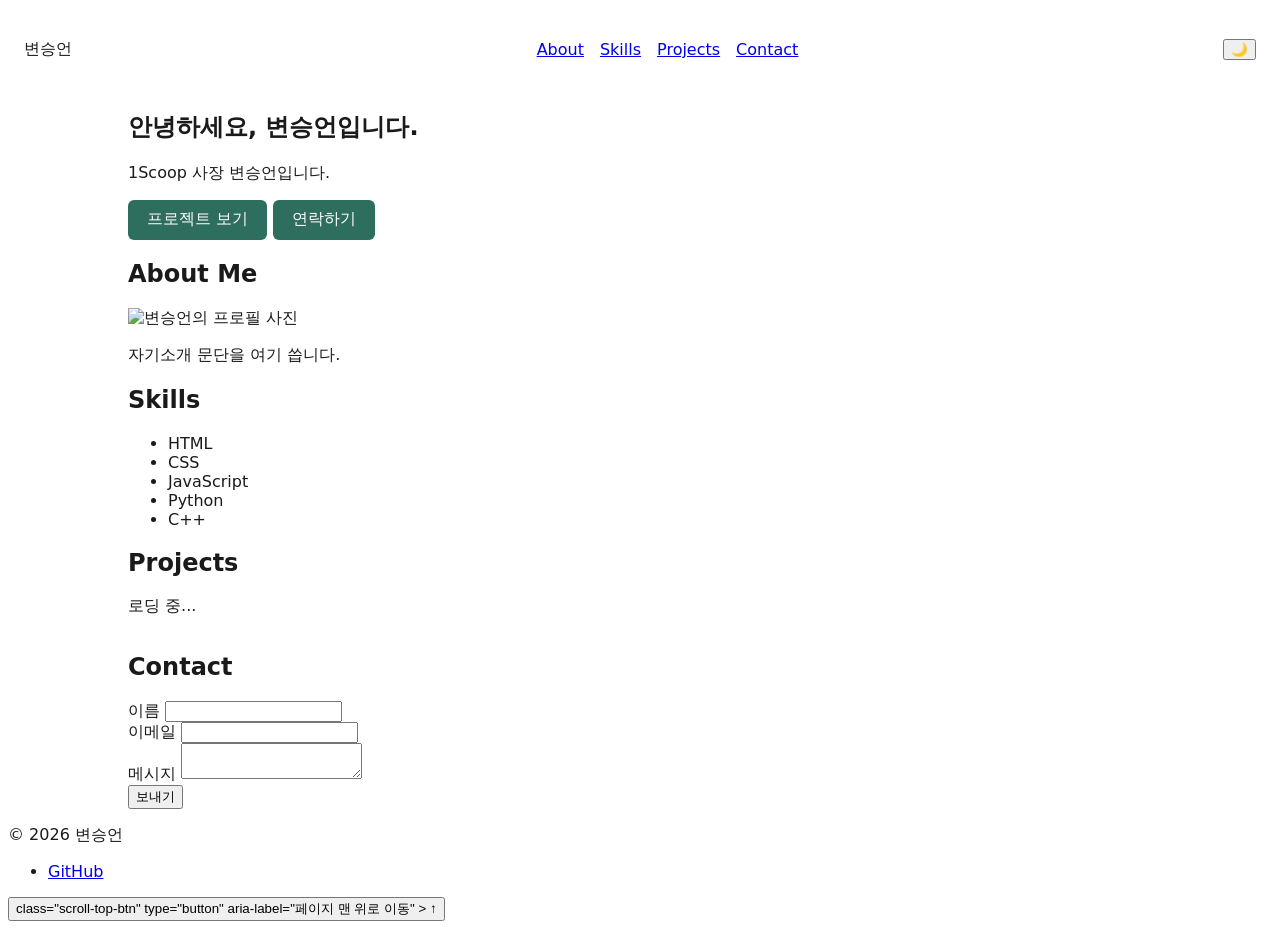
==== B1-1 나를 소개하는 웹페이지 처음부터 만들기/index.html @ cf061657 "Complete portfolio features" ====
<!DOCTYPE html>
<html lang="ko">
<head>
    <meta charset="UTF-8">
    <meta name="viewport" content="width=device-width, initial-scale=1.0">
    <title>변승언의 포트폴리오</title>
    <link rel="stylesheet" href="css/style.css">
    <script defer src="js/main.js"></script>
</head>
<body>
    <header>
        <nav>
            <span class="logo">변승언</span>
            <ul class="nav-menu">
                <li><a href="#about">About</a></li>
                <li><a href="#skills">Skills</a></li>
                <li><a href="#projects">Projects</a></li>
                <li><a href="#contact">Contact</a></li>
            </ul>
            <button class="dark-mode-btn" aria-label="다크모드 전환">🌙</button>
            <button class="hamburger" aria-label="메뉴 열기">☰</button>
        </nav>
    </header>

    <main>
        <section id="hero">
            <h1>안녕하세요, 변승언입니다.</h1>
            <p>1Scoop 사장 변승언입니다.</p>
            <a href="#projects" class="btn">프로젝트 보기</a>
            <a href="#contact" class="btn">연락하기</a>
        </section>

        <section id="about">
            <h2>About Me</h2>
            <img src="images/profile.jpg" alt="변승언의 프로필 사진">
            <p>자기소개 문단을 여기 씁니다.</p>
        </section>

        <section id="skills">
            <h2>Skills</h2>
            <ul class="skills-list">
                <li>HTML</li>
                <li>CSS</li>
                <li>JavaScript</li>
                <li>Python</li>
                <li>C++</li>
            </ul>
        </section>

        <section id="projects">
            <h2>Projects</h2>
            <p id ="project-status"
            role="status"> 로딩 중...</p>

            <div class="project-grid"
            id="project-list"></div>

            <button id = "project-retry"
            type="button" hidden>
            다시 시도
        </button>
        </section>

            <div class="projects-grid" id="projects-list"></div>
        </section>

        <section id="contact">
            <h2>Contact</h2>
            <form id="contact-form">
                <div class="form-group">
                    <label for="name">이름</label>
                    <input type="text" id="name" name="name">
                    <span class="error" id="name-error"></span>
                </div>
                <div class="form-group">
                    <label for="email">이메일</label>
                    <input type="email" id="email" name="email">
                    <span class="error" id="email-error"></span>
                </div>
                <div class="form-group">
                    <label for="message">메시지</label>
                    <textarea id="message" name="message"></textarea>
                    <span class="error" id="message-error"></span>
                </div>
                <button type="submit">보내기</button>
                <p id="form-success" role="status">
                </p>
            </form>
        </section>
    </main>

    <footer>
        <p>&copy; 2026 변승언</p>
        <ul class="social-links">
            <li><a href="https://github.com/1st0Groom">GitHub</a></li>
        </ul>
    </footer>

    <button>
        class="scroll-top-btn"
        type="button"
        aria-label="페이지 맨 위로 이동"
        >
        ↑
    </button>
</body>
</html>
---- B1-1 나를 소개하는 웹페이지 처음부터 만들기/css/style.css ----
/* 기본모드 색깔 */
:root {
  --bg: #ffffff;
  --text: #1a1a1a;
  --text-soft: #6b6b6b;
  --primary: #2e6e5e;
  --card-bg: #f4f4f5;
  --border: #e0e0e0;
  --font-base: system-ui, sans-serif;
  --space-sm: 0.5rem;
  --space-md: 1rem;
  --space-lg: 2rem;
}

/* 다크모드 색깔*/
[data-theme="dark"] {
  --bg: #121212;
  --text: #eaeaea;
  --text-soft: #a0a0a0;
  --card-bg: #1e1e1e;
  --border: #333333;
}

body {
  background: var(--bg);
  color: var(--text);
  font-family: var(--font-base);
}

nav {
    display : flex;
    justify-content : space-between;
    align-items : center;
    padding : var(--space-md);
}

.nav-menu {
    display : flex;         
    gap: var(--space-md);
    list-style : none;
}

.projects-grid {
    display: grid;
    grid-template-columns: repeat(auto-fit, minmax(280px, 1fr));
    gap: var(--space-md);
}

/* 모바일 기본: 메뉴 숨기고 햄버거만 보이게 */
.nav-menu {
    display: none;
}

.hamburger {
    display : block;
}

.dark-mode-btn{
    display: block;
}

/* 태블릿 이상 (768px~) */
@media (min-width: 768px) {
    .nav-menu {
        display: flex;
    }

    .hamburger {
        display: none;
    }
}

/* 데스크톱 (1024px~) */
@media (min-width: 1024px) {
  main {
    max-width: 1024px;
    margin: 0 auto;
  }
}

.btn {
    display: inline-block;
    padding: 0.6rem 1.2rem;
    background-color: var(--primary);
    color: white;
    text-decoration: none;
    border-radius: 6px;
    transition: transform 0.2s ease, opacity 0.2s ease;
}

.btn:hover {
    transform: translateY(-2px);
    opacity: 0.9;
}

.projects-grid > * {
    background: var(--card-bg);
    border: 1px solid var(--border);
    border-radius: 8px;
    padding: var(--space-md);
    box-shadow: 0 2px 6px rgba(0, 0, 0, 0.08);
    transition: box-shadow 0.2s ease;
}

.projects-grid > *:hover {
    box-shadow: 0 4px 12px rgba(0, 0, 0, 0.15);
}

/* active 클래스가 붙으면 세로로 펼쳐서 보여줘라 */
.nav-menu.active{
    display: flex;
    flex-direction: column;
    position:absolute;
    top: 100%;
    left: 0;
    right: 0;
    background: var(--bg);
    padding: var(--space-md);
}

.scroll-top-btn{
    display:none;
    position: fixed;
    right: 1rem;
    bottom: 1rem;
    padding: 0.6rem 0.8rem;
}

.scroll-top-btn.visible{
    display:block;
}

nav.scrolled {
    background: var(--card-bg);
    box-shadow: 0 2px 8px rgba(0, 0, 0, 0.1);
}

.reveal {
    opacity: 0;
    transform: translateY(24px);
    transition: opacity 0.6s ease, transform 0.6s ease;
}

.reveal.show {
    opacity: 1;
    transform: translateY(0);
}

@media (prefers-reduced-motion: reduce) {
    .reveal {
        opacity: 1;
        transform: none;
        transition: none;
    }
}
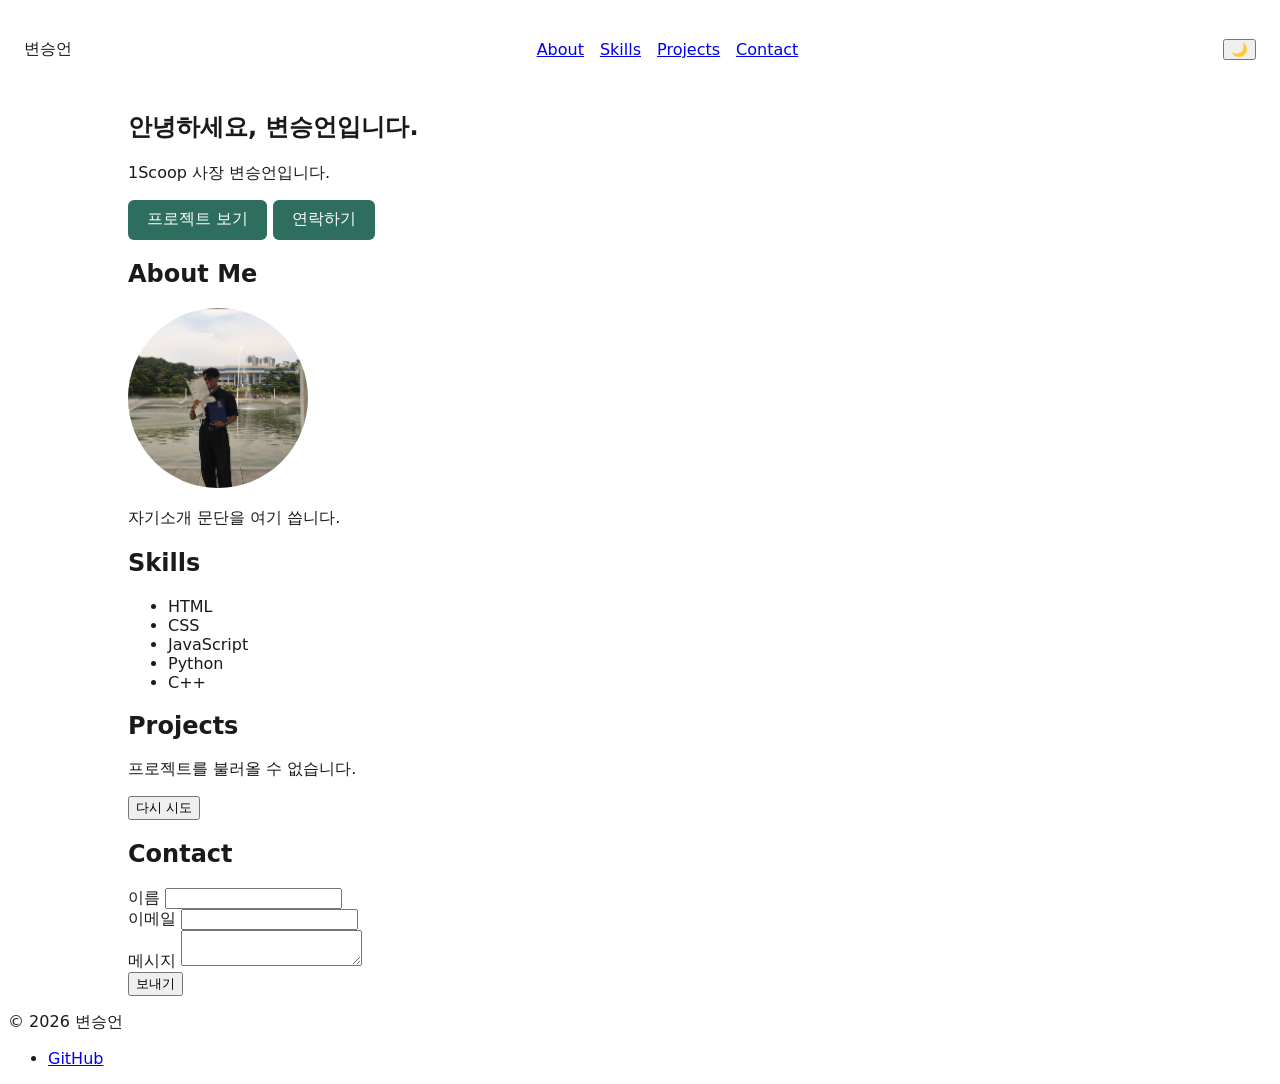
==== commit e9209f0c: "Fix portfolio and add profile image" ====
--- a/B1-1 나를 소개하는 웹페이지 처음부터 만들기/index.html
+++ b/B1-1 나를 소개하는 웹페이지 처음부터 만들기/index.html
@@ -49,24 +49,14 @@
 
         <section id="projects">
             <h2>Projects</h2>
-            <p id ="project-status"
-            role="status"> 로딩 중...</p>
-
-            <div class="project-grid"
-            id="project-list"></div>
-
-            <button id = "project-retry"
-            type="button" hidden>
-            다시 시도
-        </button>
-        </section>
-
+            <p id="projects-status" role="status">로딩 중...</p>
             <div class="projects-grid" id="projects-list"></div>
+            <button id="projects-retry" type="button" hidden>다시 시도</button>
         </section>
 
         <section id="contact">
             <h2>Contact</h2>
-            <form id="contact-form">
+            <form id="contact-form" novalidate>
                 <div class="form-group">
                     <label for="name">이름</label>
                     <input type="text" id="name" name="name">
@@ -83,8 +73,7 @@
                     <span class="error" id="message-error"></span>
                 </div>
                 <button type="submit">보내기</button>
-                <p id="form-success" role="status">
-                </p>
+                <p id="form-success" role="status"></p>
             </form>
         </section>
     </main>
@@ -96,11 +85,11 @@
         </ul>
     </footer>
 
-    <button>
+    <button
         class="scroll-top-btn"
         type="button"
         aria-label="페이지 맨 위로 이동"
-        >
+    >
         ↑
     </button>
 </body>
--- a/B1-1 나를 소개하는 웹페이지 처음부터 만들기/css/style.css
+++ b/B1-1 나를 소개하는 웹페이지 처음부터 만들기/css/style.css
@@ -25,6 +25,13 @@
   background: var(--bg);
   color: var(--text);
   font-family: var(--font-base);
+}
+
+#about img {
+    width: 180px;
+    aspect-ratio: 1;
+    object-fit: cover;
+    border-radius: 50%;
 }
 
 nav {
